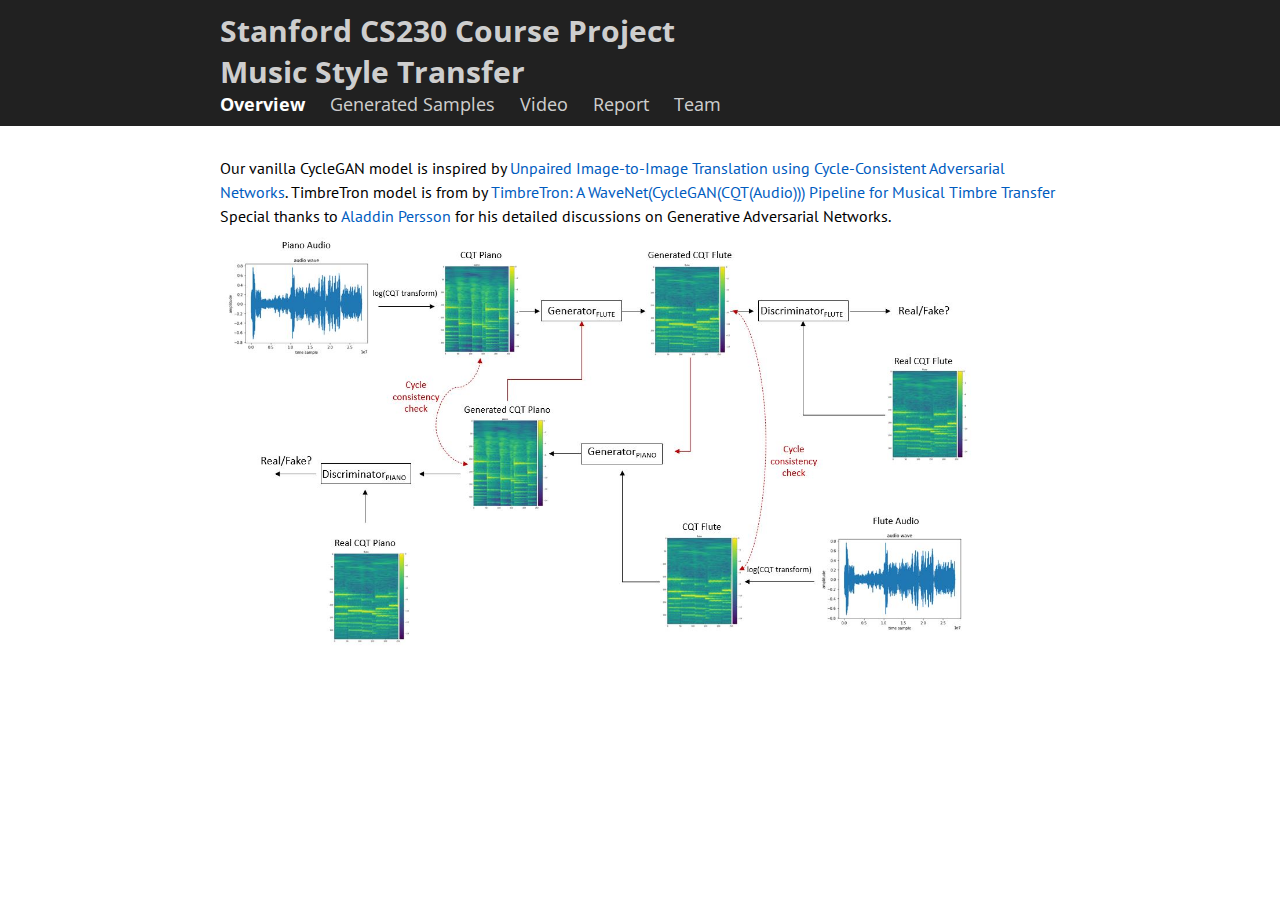
==== CS230-Project/overview.html @ 6835434f "minor updates" ====
<!doctype html>
<html>

<head>
  <title>CS230</title>
<link rel = "icon" href = "Images/stanford.png" type = "image/x-icon">
  <meta name="viewport" content="user-scalable=no, initial-scale=1, maximum-scale=1, minimum-scale=1">
  <link href="css/frame.css" media="screen" rel="stylesheet" type="text/css" />
  <link href="css/controls.css" media="screen" rel="stylesheet" type="text/css" />
  <link href="css/index.css" media="screen" rel="stylesheet" type="text/css" />
  <link href='https://fonts.googleapis.com/css?family=Open+Sans:400,700' rel='stylesheet' type='text/css'>
  <link href='https://fonts.googleapis.com/css?family=Open+Sans+Condensed:300,700' rel='stylesheet' type='text/css'>
  <link href='https://fonts.googleapis.com/css?family=Raleway:400,600,700' rel='stylesheet' type='text/css'>
  <link href="https://fonts.googleapis.com/css?family=PT+Sans:400,700" rel="stylesheet">
  <script src="https://ajax.googleapis.com/ajax/libs/jquery/3.3.1/jquery.min.js"></script>
</head>

<body>
  <div class="menu-container">
    <div class="menu">
      <div class="menu-table flex-row-space-between">
        <div class="logo flex-row-center">
          <a href="index.html">Stanford CS230 Course Project<br> Music Style Transfer </a>
        </div>
        <a class="menu-button" tabindex="0" href="javascript:void(0)">
          <img src="Images/stanford.png">
        </a>
        <div class="menu-items flex-row-center flex-item">
          <a href="overview.html" class="menu-highlight">Overview</a>
          <a href="index.html">Generated Samples</a>
          <a href="index.html">Video</a>
          <a target="_blank" href="../documents/CS230-Project-Final-Report.pdf">Report</a>
          <a href="team.html">Team</a>
        </div>
      </div>
    </div>
  </div>

  <div class="content-container">
    <div class="content">
      <div class="content-table flex-column">
        <div class="flex-row">
          <div class="flex-item flex-column">
            <p class="text">
              Our vanilla CycleGAN model is inspired by <a href="https://arxiv.org/abs/1703.10593">Unpaired Image-to-Image Translation using Cycle-Consistent Adversarial Networks</a>. 
              TimbreTron model is from by <a href="https://arxiv.org/abs/1811.09620">TimbreTron: A WaveNet(CycleGAN(CQT(Audio))) Pipeline for Musical Timbre Transfer</a>
              Special thanks to <a href="https://www.youtube.com/channel/UCkzW5JSFwvKRjXABI-UTAkQ">Aladdin Persson</a> for his detailed discussions on Generative Adversarial Networks.
              <img src="Images/cycleGan.JPG" alt="CycleGAN for CQT Processing" style="width:90%">
            </p>
          </div>
        </div>
    </div>
  </div>
</div>
</body>

</html>
---- CS230-Project/css/frame.css ----
/*************************************************************************
 * Credits - Reference taken from GitHub: https://github.com/yenchiah/project-website-template
 * Version: v2.0
 *************************************************************************/

 html, body {
    margin: 0;
    padding: 0;
    background-color: white;
    font-family: Verdana, Geneva, sans-serif;
  }
  
  a {
    outline: none;
    cursor: pointer;
  }
  
  img {
    -webkit-touch-callout: none; /* iOS Safari */
    -webkit-user-select: none; /* Chrome/Safari/Opera */
    -khtml-user-select: none; /* Konqueror */
    -moz-user-select: none; /* Firefox */
    -ms-user-select: none; /* Internet Explorer/Edge */
    user-select: none; /* Non-prefixed version, currently not supported by any browser */
  }
  
  h2 {
    font-size: 24px;
    margin: 10px 0 0 0;
    padding: 0;
    font-weight: bold;
    font-family: 'Open Sans', Helvetica, Arial, sans-serif;
  }
  
  ul {
    margin: 10px 0 10px 0;
  }
  
  hr {
    border: 0;
    height: 1px;
    background: #333;
    margin: 0;
  }
  
  .menu-container {
    z-index: 2;
    position: relative;
    width: 100%;
    background-color: #212121;
    min-width: 300px;
    -webkit-touch-callout: none; /* iOS Safari */
    -webkit-user-select: none; /* Chrome/Safari/Opera */
    -khtml-user-select: none; /* Konqueror */
    -moz-user-select: none; /* Firefox */
    -ms-user-select: none; /* Internet Explorer/Edge */
    user-select: none; /* Non-prefixed version, currently not supported by any browser */
  }
  
  .menu {
    position: relative;
    margin: 0 auto;
    max-width: 900px;
  }
  
  .menu-table {
    padding: 10px 10px;
    width: 100%;
    margin: 0;
  }
  
  .logo {
    margin-left: 20px;
  }
  
  .logo a {
    color: rgba(255, 255, 255, 0.8);
    font-family: 'Open Sans Condensed', Helvetica, Arial, sans-serif;
    font-size: 30px;
    text-decoration: none;
    font-weight: 700;
    flex: 1 auto;
  }
  
  .menu-button {
    width: 40px;
    height: 40px;
    display: none;
    cursor: pointer;
    margin-right: 20px;
  }
  
  .menu-button img {
    width: 30px;
    height: 30px;
  }
  
  .menu-items a {
    color: rgba(255, 255, 255, 0.8);
    text-decoration: none;
    font-weight: 400;
    font-size: 18px;
    flex: 1 auto;
    transition: opacity 0.1s ease-in-out;
    -moz-transition: opacity 0.1s ease-in-out;
    -webkit-transition: opacity 0.1s ease-in-out;
    font-family: 'Open Sans', Helvetica, Arial, sans-serif;
    white-space: nowrap;
  }
  
  .menu-items a:not(:last-child) {
    margin-right: 25px;
  }
  
  .menu-items a:hover {
    color: rgb(255, 255, 255);
    opacity: 1;
  }
  
  .menu-highlight {
    color: rgb(255, 255, 255) !important;
    opacity: 1 !important;
    font-weight: 700 !important;
  }
  
  .content-container {
    z-index: 1;
    position: relative;
    width: 100%;
    min-width: 300px;
  }
  
  .content {
    position: relative;
    margin: 0 auto;
    font-size: 16px;
    font-family: 'PT Sans', Helvetica, Arial, sans-serif;
    font-weight: 300;
    line-height: 1.5;
    max-width: 900px;
  }
  
  .content p a {
    text-decoration: none;
    color: #005cbf;
  }
  
  .content p a:hover {
    text-decoration: underline;
  }
  
  .content-table {
    padding: 20px 10px;
    width: 100%;
    margin: 0;
  }
  
  .flex-column {
    display: flex;
    flex-direction: column;
    flex-wrap: wrap;
    justify-content: flex-start;
    align-items: stretch;
    align-content: stretch;
    box-sizing: border-box;
  }
  
  .flex-row-space-between {
    display: flex;
    flex-direction: row;
    flex-wrap: wrap;
    justify-content: space-between;
    align-items: center;
    align-content: stretch;
    box-sizing: border-box;
  }
  
  .flex-row {
    display: flex;
    flex-direction: row;
    flex-wrap: wrap;
    justify-content: flex-start;
    align-items: center;
    align-content: stretch;
    box-sizing: border-box;
  }
  
  .flex-row-center {
    display: flex;
    flex-direction: row;
    flex-wrap: wrap;
    justify-content: center;
    align-items: center;
    align-content: stretch;
    box-sizing: border-box;
  }
  
  .flex-item-stretch {
    flex: 1 auto;
  }
  
  .flex-item-stretch-2 {
    flex: 1 auto;
  }
  
  .flex-item {
    margin: 0 20px;
  }
  
  .left-align {
    float: left;
  }
  
  .right-align {
    float: right;
  }
  
  .full-width {
    width: 100%;
  }
  
  .badge-text {
    font-size: 30px;
    font-weight: 700;
  }
  
  .text {
    margin: 10px 0 10px 0;
    padding: 0;
  }
  
  .text-large-margin {
    margin: 15px 0 15px 0;
    padding: 0;
  }
  
  .text-small-margin {
    margin: 5px 0 5px 0;
    padding: 0;
  }
  
  .text-no-margin {
    margin: 0;
    padding: 0;
  }
  
  .image {
    border-radius: 2px;
    width: 100%;
    margin: 15px 0;
    -webkit-touch-callout: none; /* iOS Safari */
    -webkit-user-select: none; /* Chrome/Safari/Opera */
    -khtml-user-select: none; /* Konqueror */
    -moz-user-select: none; /* Firefox */
    -ms-user-select: none; /* Internet Explorer/Edge */
    user-select: none; /* Non-prefixed version, currently not supported by any browser */
  }
  
  .image img {
    width: 100%;
    height: auto;
    box-sizing: border-box;
    display: table-cell;
    overflow: hidden;
    border-radius: 2px;
  }
  
  .image-caption {
    width: 100%;
    text-align: center;
    margin-top: -10px;
    margin-bottom: 10px;
  }
  
  .max-width-400 {
    max-width: 400px;
  }
  
  ol.publication {
    display: flex;
    flex-direction: column-reverse;
    list-style: none;
    margin: 7px 0 7px 0;
    padding: 0;
    flex-wrap: wrap;
  }
  
  ol.publication li {
    display: flex;
    align-items: baseline;
    margin: 0;
    padding: 0;
  }
  
  ol.publication li p:before {
    line-height: 1;
    margin-right: 0;
  }
  
  ol.publication.C-list {
    counter-reset: C-counter;
  }
  
  ol.publication.C-list li p {
    counter-increment: C-counter;
  }
  
  ol.publication.C-list li p:before {
    content: "[C" counter(C-counter) "]";
  }
  
  ol.publication.J-list {
    counter-reset: J-counter;
  }
  
  ol.publication.J-list li p {
    counter-increment: J-counter;
  }
  
  ol.publication.J-list li p:before {
    content: "[J" counter(J-counter) "]";
  }
  
  ol.publication.T-list {
    counter-reset: T-counter;
  }
  
  ol.publication.T-list li p {
    counter-increment: T-counter;
  }
  
  ol.publication.T-list li p:before {
    content: "[T" counter(T-counter) "]";
  }
  
  ol.publication.O-list {
    counter-reset: O-counter;
  }
  
  ol.publication.O-list li p {
    counter-increment: O-counter;
  }
  
  ol.publication.O-list li p:before {
    content: "[O" counter(O-counter) "]";
  }
  
  ol.publication.P-list {
    counter-reset: P-counter;
  }
  
  ol.publication.P-list li p {
    counter-increment: P-counter;
  }
  
  ol.publication.P-list li p:before {
    content: "[P" counter(P-counter) "]";
  }
  
  ol.publication.M-list {
    counter-reset: M-counter;
  }
  
  ol.publication.M-list li p {
    counter-increment: M-counter;
  }
  
  ol.publication.M-list li p:before {
    content: "[M" counter(M-counter) "]";
  }
  
  ol.publication.F-list {
    counter-reset: F-counter;
  }
  
  ol.publication.F-list li p {
    counter-increment: F-counter;
  }
  
  ol.publication.F-list li p:before {
    content: "[Featured.F" counter(F-counter) "]";
  }
  
  ol.publication.A-list {
    counter-reset: A-counter;
  }
  
  ol.publication.A-list li p {
    counter-increment: A-counter;
  }
  
  ol.publication.A-list li p:before {
    content: "[A" counter(A-counter) "]";
  }
  
  .noselect {
    -webkit-touch-callout: none; /* iOS Safari */
    -webkit-user-select: none; /* Chrome/Safari/Opera */
    -khtml-user-select: none; /* Konqueror */
    -moz-user-select: none; /* Firefox */
    -ms-user-select: none; /* Internet Explorer/Edge */
    user-select: none; /* Non-prefixed version, currently not supported by any browser */
  }
  
  .center-align-content {
    display: flex;
    justify-content: center;
    align-items: center;
  }
  
  .left-align-content {
    display: flex;
    justify-content: flex-start;
    align-items: flex-start;
  }
  
  .text-large {
    font-size: 20px;
  }
  
  .text-small {
    font-size: 12px;
  }
  
  .text-italic {
    font-style: italic;
  }
  
  .text-justify {
    text-align: justify;
  }
  
  .text-center {
    text-align: center;
  }
  
  .iframe-container {
    position: absolute;
    top: 61px;
    bottom: 0;
    left: 0;
    height: auto;
    width: 100%;
    min-width: 300px;
  }
  
  .iframe {
    border: 0;
    width: 100%;
    height: 100%;
  }
  
  .force-no-scroll {
    overflow-y: hidden;
  }
  
  .force-scroll {
    overflow-y: scroll;
  }
  
  .highlight-text {
    font-weight: bold;
  }
  
  .add-top-margin {
    margin-top: 15px;
  }
  
  .add-bottom-margin {
    margin-bottom: 15px;
  }
  
  .custom-text-info, .custom-text-info p, .custom-text-info a {
    color: #17a2b8;
  }
  
  .custom-text-info a:hover {
    color: #007082;
  }
  
  .custom-text-primary, .custom-text-primary p, .custom-text-primary a {
    color: #007bff;
  }
  
  .custom-text-primary a:hover {
    color: #005cbf;
  }
  
  .custom-text-danger, .custom-text-danger p, .custom-text-danger a {
    color: #dc3545;
  }
  
  .custom-text-danger a:hover {
    color: #a71120;
  }
  
  .gallery {
    display: flex;
    flex-direction: row;
    flex-wrap: wrap;
    justify-content: flex-start;
    align-items: center;
    align-content: stretch;
    box-sizing: border-box;
    width: 100%;
    padding: 0 10px;
  }
  
  .gallery a {
    border: 1px solid rgba(0, 0, 0, 0);
    color: black;
    text-decoration: none;
    padding: 10px;
    cursor: default;
    -webkit-touch-callout: none; /* iOS Safari */
    -webkit-user-select: none; /* Chrome/Safari/Opera */
    -khtml-user-select: none; /* Konqueror */
    -moz-user-select: none; /* Firefox */
    -ms-user-select: none; /* Internet Explorer/Edge */
    user-select: none; /* Non-prefixed version, currently not supported by any browser */
  }
  
  .gallery a img {
    border-radius: 2px;
    width: 100%;
  }
  
  .gallery a > div {
    width: 100%;
    text-align: center;
  }
  
  /********************************************************************************
  The @media part need to be put at the end to override all previous css
  ********************************************************************************/
  @media screen and (min-width: 900px) {
    .flex-item-stretch {
      flex: 1;
    }
  
    .flex-item-stretch-2 {
      flex: 2;
    }
  }
  
  @media screen and (max-width: 750px) {
    .logo {
      -webkit-tap-highlight-color: transparent;
    }
  
    .menu-items {
      display: none;
      width: 100%;
    }
  
    .menu-items a:first-child {
      margin-top: 10px;
    }
  
    .menu-items a {
      width: 100%;
      padding: 10px 0;
      border-top: 1px solid rgba(255, 255, 255, 0.5);
    }
  
    .menu-button {
      display: flex;
      flex-direction: row;
      flex-wrap: wrap;
      justify-content: flex-end;
      align-items: center;
      align-content: stretch;
      box-sizing: border-box;
      -webkit-tap-highlight-color: transparent;
    }
  
    .menu-button:focus {
      pointer-events: none;
    }
  
    .menu-button:focus + .menu-items {
      display: block;
    }
  
    .menu-button:focus + .menu-items a {
      display: block;
    }
  
    .menu-items:hover {
      display: block;
    }
  
    .menu-items > a {
      display: block;
    }
  }
  
  @media screen and (min-width: 900px) {
    .gallery a {
      flex: 1 0 25%;
      max-width: 25%;
    }
  }
  
  @media screen and (min-width: 700px) and (max-width: 900px) {
    .gallery a {
      flex: 1 0 33.3%;
      max-width: 33.3%;
    }
  }
  
  @media screen and (min-width: 500px) and (max-width: 700px) {
    .gallery a {
      flex: 1 0 50%;
      max-width: 50%;
    }
  }
  
  @media screen and (max-width: 500px) {
    .gallery a {
      flex: 1 0 100%;
      max-width: 100%;
    }
  }
---- CS230-Project/css/index.css ----
/*************************************************************************
 * This CSS file is for your own style
 *************************************************************************/

 #custom-dropdown {
    width: 240px;
  }
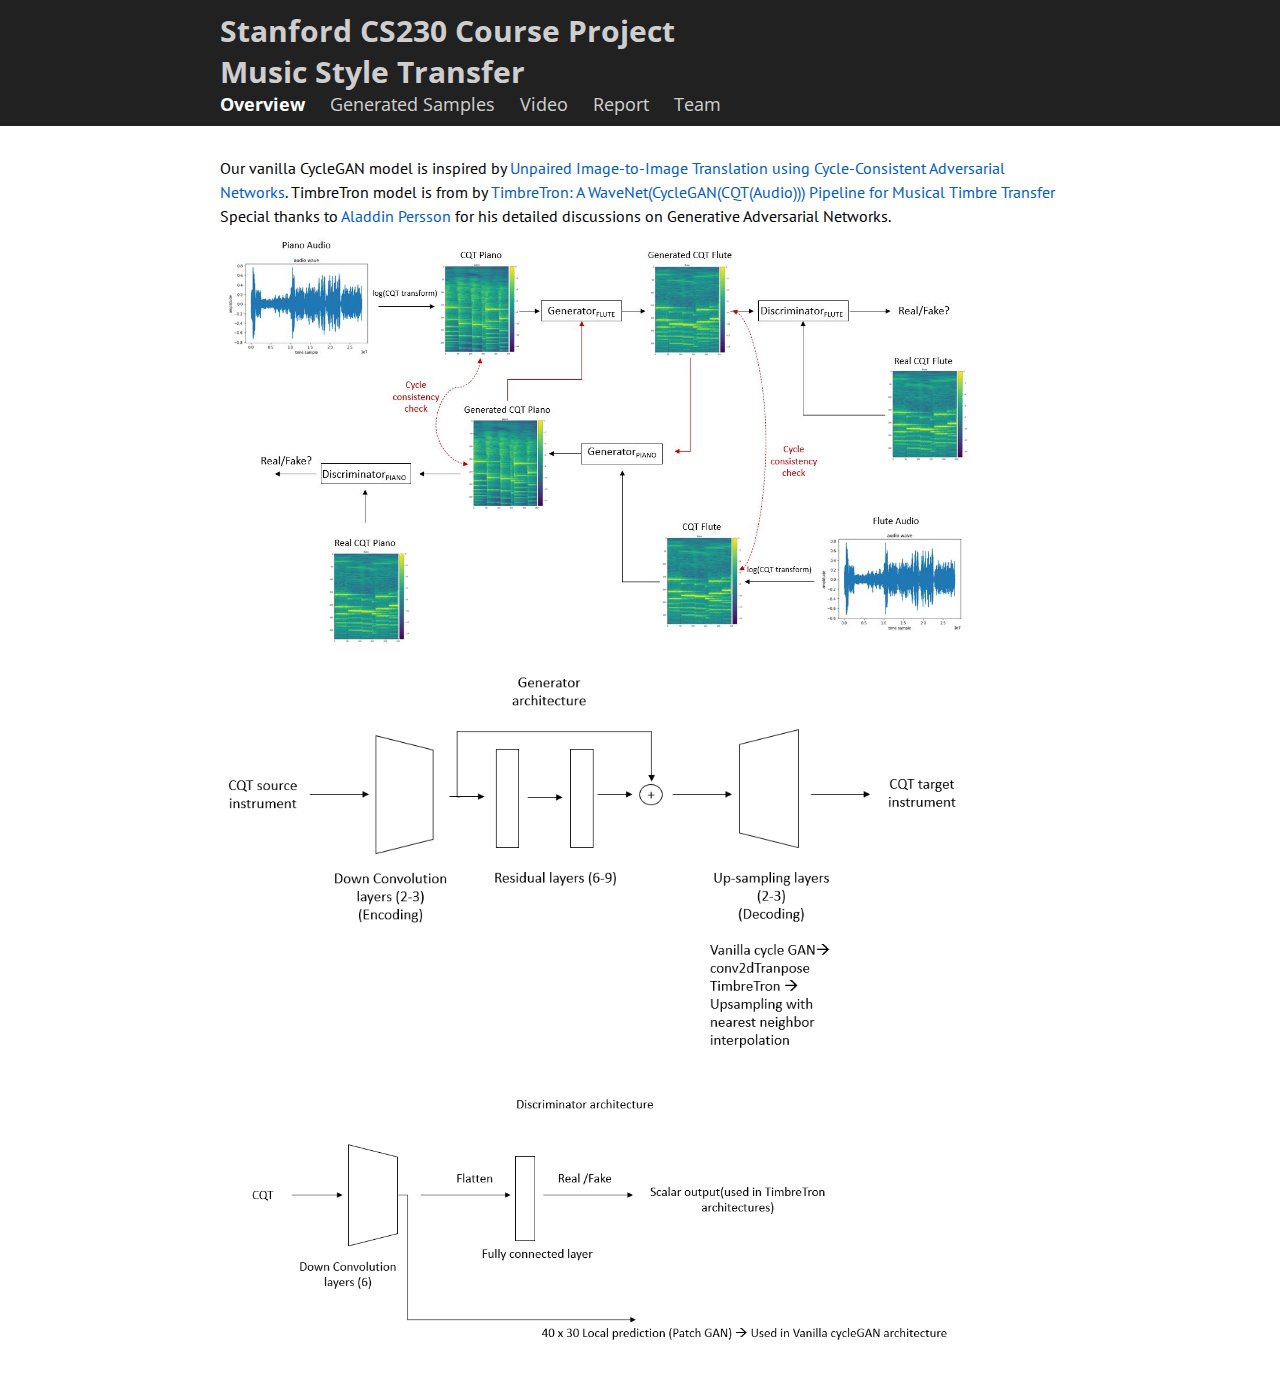
==== commit 3c109d02: "changes" ====
--- a/CS230-Project/overview.html
+++ b/CS230-Project/overview.html
@@ -47,6 +47,8 @@
               TimbreTron model is from by <a href="https://arxiv.org/abs/1811.09620">TimbreTron: A WaveNet(CycleGAN(CQT(Audio))) Pipeline for Musical Timbre Transfer</a>
               Special thanks to <a href="https://www.youtube.com/channel/UCkzW5JSFwvKRjXABI-UTAkQ">Aladdin Persson</a> for his detailed discussions on Generative Adversarial Networks.
               <img src="Images/cycleGan.JPG" alt="CycleGAN for CQT Processing" style="width:90%">
+              <img src="Images/gen-arch.png" alt="Generator Architecture" style="width:90%">
+              <img src="Images/disc-arc.png" alt="Disc Architecture" style="width:90%">
             </p>
           </div>
         </div>
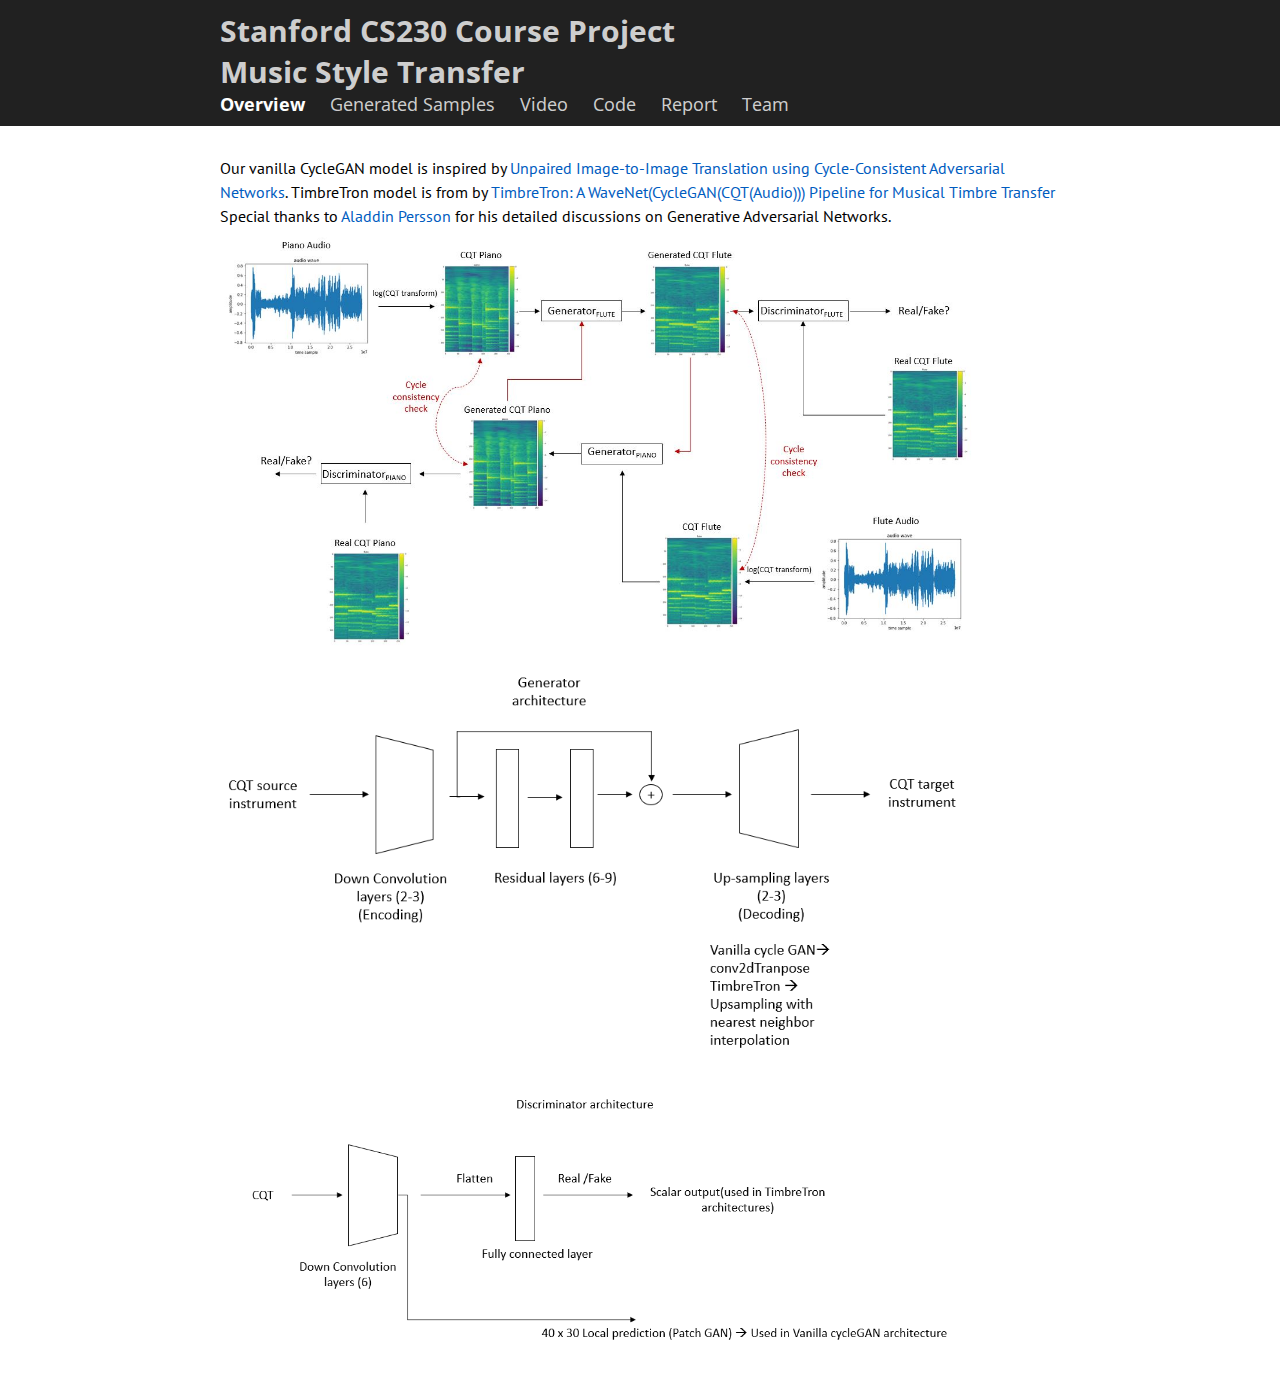
==== commit 7bff92f1: "Added report and video links" ====
--- a/CS230-Project/overview.html
+++ b/CS230-Project/overview.html
@@ -29,8 +29,9 @@
         <div class="menu-items flex-row-center flex-item">
           <a href="overview.html" class="menu-highlight">Overview</a>
           <a href="index.html">Generated Samples</a>
-          <a href="index.html">Video</a>
-          <a target="_blank" href="../documents/CS230-Project-Final-Report.pdf">Report</a>
+          <a href="https://youtu.be/VielU8pyoWA">Video</a>
+          <a href="https://github.com/Arunothia/CS230-project/tree/main">Code</a>
+          <a target="_blank" href="../documents/CS230_Project_Final_Report">Report</a>
           <a href="team.html">Team</a>
         </div>
       </div>
